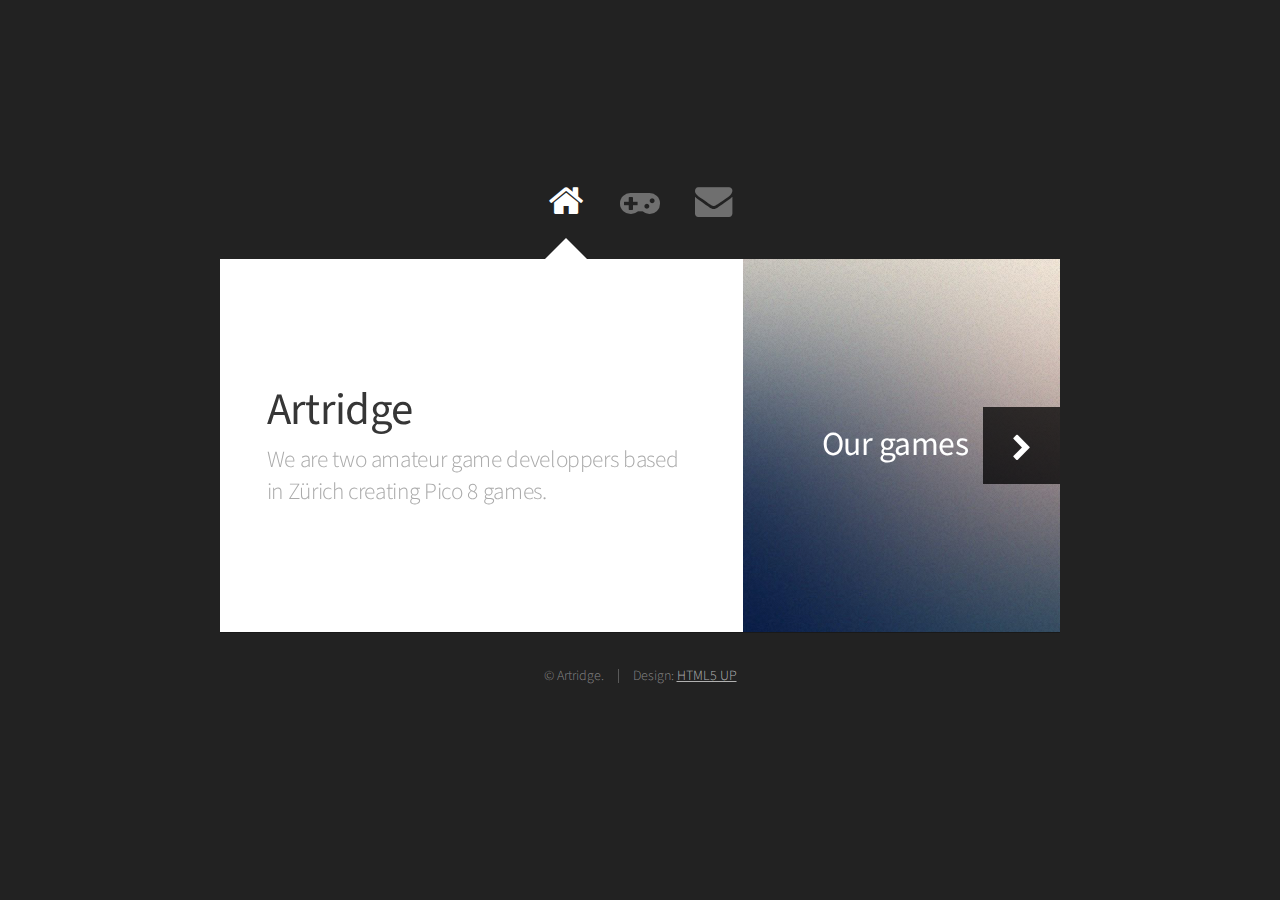
==== index.html @ 4c855bd1 "Update index.html" ====
<!DOCTYPE HTML>
<html>
	<head>
		<title>Artridge</title>
		<meta charset="utf-8" />
		<meta name="viewport" content="width=device-width, initial-scale=1, user-scalable=no" />
		<link rel="stylesheet" href="assets/css/main.css" />
		<noscript><link rel="stylesheet" href="assets/css/noscript.css" /></noscript>
	</head>
	<body class="is-preload">
	<style>
		.our-games {
			text-decoration: none;
			z-index: 10000;
			color: #fff;
			position: relative;
			top: 50%;
			left: 50%;
			transform: translate(-20%, -50%);
		}
		@media only screen and (orientation: landscape) {
			.our-games {
				position: relative;
				top: 50%;
				left: 50%;
				transform: translate(-25%, -50%);
			}
		}
	</style>
		<!-- Wrapper-->
			<div id="wrapper">

				<!-- Nav -->
					<nav id="nav">
						<a href="#" class="icon fa-home"><span>Home</span></a>
						<a href="#games" class="icon fa-gamepad"><span>Games</span></a>
						<a href="#contact" class="icon fa-envelope"><span>Contact</span></a>
						<!--<a href="https://twitter.com/" class="icon fa-twitter"><span>Twitter</span></a>-->
					</nav>

				<!-- Main -->
					<div id="main">

						<!-- Me -->
							<article id="home" class="panel intro">
								<header>
									<h1>Artridge</h1>
									<p>We are two amateur game developpers based in Zürich creating Pico 8 games.</p>
								</header>
								<a href="#games" class="jumplink pic">
									<h2 class="our-games">Our games</h2>
									<span class="arrow icon fa-chevron-right"><span></span></span>
									<img src="images/me.jpg" alt="" />
								</a>
							</article>

						<!-- Work -->
							<article id="games" class="panel">
								<header>
									<h2>Games</h2>
								</header>
								<p>
									All of our Pico 8 games are available for online play here.
								</p>
								<section>
									<div class="row">
										<div class="col-4 col-6-medium col-12-small">
											<a href="/games/blockrush" class="image fit"><img src="images/blockrush.jpeg" alt=""></a><p>Blockrush</p></img>
										</div>
										<div class="col-4 col-6-medium col-12-small">
											<a href="/games/dodge" class="image fit"><img src="images/dodge.jpeg" alt=""></a><p>Dodge</p></img>
										</div>
										<!--<div class="col-4 col-6-medium col-12-small">
											<a href="#" class="image fit"><img src="images/pic03.jpg" alt=""></a>
										</div>
										<div class="col-4 col-6-medium col-12-small">
											<a href="#" class="image fit"><img src="images/pic04.jpg" alt=""></a>
										</div>
										<div class="col-4 col-6-medium col-12-small">
											<a href="#" class="image fit"><img src="images/pic05.jpg" alt=""></a>
										</div>
										<div class="col-4 col-6-medium col-12-small">
											<a href="#" class="image fit"><img src="images/pic06.jpg" alt=""></a>
										</div>
										<div class="col-4 col-6-medium col-12-small">
											<a href="#" class="image fit"><img src="images/pic07.jpg" alt=""></a>
										</div>
										<div class="col-4 col-6-medium col-12-small">
											<a href="#" class="image fit"><img src="images/pic08.jpg" alt=""></a>
										</div>
										<div class="col-4 col-6-medium col-12-small">
											<a href="#" class="image fit"><img src="images/pic09.jpg" alt=""></a>
										</div>
										<div class="col-4 col-6-medium col-12-small">
											<a href="#" class="image fit"><img src="images/pic10.jpg" alt=""></a>
										</div>
										<div class="col-4 col-6-medium col-12-small">
											<a href="#" class="image fit"><img src="images/pic11.jpg" alt=""></a>
										</div>
										<div class="col-4 col-6-medium col-12-small">
											<a href="#" class="image fit"><img src="images/pic12.jpg" alt=""></a>
										</div>-->
									</div>
								</section>
							</article>

						<!-- Contact -->
							<article id="contact" class="panel">
								<header>
									<h2>Contact Us</h2>
								</header>
								<form action="https://formspree.io/artridgegames@gmail.com" method="POST">
									<div>
										<div class="row">
											<div class="col-6 col-12-medium">
												<input type="text" name="name" placeholder="Name" />
											</div>
											<div class="col-6 col-12-medium">
												<input type="text" name="email" placeholder="Email" />
											</div>
											<div class="col-12">
												<input type="text" name="subject" placeholder="Subject" />
											</div>
											<div class="col-12">
												<textarea name="message" placeholder="Message" rows="6"></textarea>
											</div>
											<div class="col-12">
												<input type="submit" value="Send Message" />
											</div>
										</div>
									</div>
								</form>
							</article>

					</div>

				<!-- Footer -->
					<div id="footer">
						<ul class="copyright">
							<li>&copy; Artridge.</li><li>Design: <a href="http://html5up.net">HTML5 UP</a></li>
						</ul>
					</div>

			</div>

		<!-- Scripts -->
			<script src="assets/js/jquery.min.js"></script>
			<script src="assets/js/browser.min.js"></script>
			<script src="assets/js/breakpoints.min.js"></script>
			<script src="assets/js/util.js"></script>
			<script src="assets/js/main.js"></script>

	</body>
</html>
---- assets/css/main.css ----
@import url("https://fonts.googleapis.com/css?family=Source+Sans+Pro:300,400,300italic,400italic");
@import url("font-awesome.min.css");

/*
	Astral by HTML5 UP
	html5up.net | @ajlkn
	Free for personal and commercial use under the CCA 3.0 license (html5up.net/license)
*/

html, body, div, span, applet, object,
iframe, h1, h2, h3, h4, h5, h6, p, blockquote,
pre, a, abbr, acronym, address, big, cite,
code, del, dfn, em, img, ins, kbd, q, s, samp,
small, strike, strong, sub, sup, tt, var, b,
u, i, center, dl, dt, dd, ol, ul, li, fieldset,
form, label, legend, table, caption, tbody,
tfoot, thead, tr, th, td, article, aside,
canvas, details, embed, figure, figcaption,
footer, header, hgroup, menu, nav, output, ruby,
section, summary, time, mark, audio, video {
	margin: 0;
	padding: 0;
	border: 0;
	font-size: 100%;
	font: inherit;
	vertical-align: baseline;}

article, aside, details, figcaption, figure,
footer, header, hgroup, menu, nav, section {
	display: block;}

body {
	line-height: 1;
}

ol, ul {
	list-style: none;
}

blockquote, q {
	quotes: none;
}

	blockquote:before, blockquote:after, q:before, q:after {
		content: '';
		content: none;
	}

table {
	border-collapse: collapse;
	border-spacing: 0;
}

body {
	-webkit-text-size-adjust: none;
}

mark {
	background-color: transparent;
	color: inherit;
}

input::-moz-focus-inner {
	border: 0;
	padding: 0;
}

input, select, textarea {
	-moz-appearance: none;
	-webkit-appearance: none;
	-ms-appearance: none;
	appearance: none;
}

/* Row */

	.row {
		display: flex;
		flex-wrap: wrap;
		box-sizing: border-box;
		align-items: stretch;
	}

		.row > * {
			box-sizing: border-box;
		}

		.row.gtr-uniform > * > :last-child {
			margin-bottom: 0;
		}

		.row.aln-left {
			justify-content: flex-start;
		}

		.row.aln-center {
			justify-content: center;
		}

		.row.aln-right {
			justify-content: flex-end;
		}

		.row.aln-top {
			align-items: flex-start;
		}

		.row.aln-middle {
			align-items: center;
		}

		.row.aln-bottom {
			align-items: flex-end;
		}

		.row > .imp {
			order: -1;
		}

		.row > .col-1 {
			width: 8.3333333333%;
		}

		.row > .off-1 {
			margin-left: 8.3333333333%;
		}

		.row > .col-2 {
			width: 16.6666666667%;
		}

		.row > .off-2 {
			margin-left: 16.6666666667%;
		}

		.row > .col-3 {
			width: 25%;
		}

		.row > .off-3 {
			margin-left: 25%;
		}

		.row > .col-4 {
			width: 33.3333333333%;
		}

		.row > .off-4 {
			margin-left: 33.3333333333%;
		}

		.row > .col-5 {
			width: 41.6666666667%;
		}

		.row > .off-5 {
			margin-left: 41.6666666667%;
		}

		.row > .col-6 {
			width: 50%;
		}

		.row > .off-6 {
			margin-left: 50%;
		}

		.row > .col-7 {
			width: 58.3333333333%;
		}

		.row > .off-7 {
			margin-left: 58.3333333333%;
		}

		.row > .col-8 {
			width: 66.6666666667%;
		}

		.row > .off-8 {
			margin-left: 66.6666666667%;
		}

		.row > .col-9 {
			width: 75%;
		}

		.row > .off-9 {
			margin-left: 75%;
		}

		.row > .col-10 {
			width: 83.3333333333%;
		}

		.row > .off-10 {
			margin-left: 83.3333333333%;
		}

		.row > .col-11 {
			width: 91.6666666667%;
		}

		.row > .off-11 {
			margin-left: 91.6666666667%;
		}

		.row > .col-12 {
			width: 100%;
		}

		.row > .off-12 {
			margin-left: 100%;
		}

		.row.gtr-0 {
			margin-top: 0em;
			margin-left: 0em;
		}

			.row.gtr-0 > * {
				padding: 0em 0 0 0em;
			}

			.row.gtr-0.gtr-uniform {
				margin-top: 0em;
			}

				.row.gtr-0.gtr-uniform > * {
					padding-top: 0em;
				}

		.row.gtr-25 {
			margin-top: -0.3125em;
			margin-left: -0.3125em;
		}

			.row.gtr-25 > * {
				padding: 0.3125em 0 0 0.3125em;
			}

			.row.gtr-25.gtr-uniform {
				margin-top: -0.3125em;
			}

				.row.gtr-25.gtr-uniform > * {
					padding-top: 0.3125em;
				}

		.row.gtr-50 {
			margin-top: -0.625em;
			margin-left: -0.625em;
		}

			.row.gtr-50 > * {
				padding: 0.625em 0 0 0.625em;
			}

			.row.gtr-50.gtr-uniform {
				margin-top: -0.625em;
			}

				.row.gtr-50.gtr-uniform > * {
					padding-top: 0.625em;
				}

		.row {
			margin-top: -1.25em;
			margin-left: -1.25em;
		}

			.row > * {
				padding: 1.25em 0 0 1.25em;
			}

			.row.gtr-uniform {
				margin-top: -1.25em;
			}

				.row.gtr-uniform > * {
					padding-top: 1.25em;
				}

		.row.gtr-150 {
			margin-top: -1.875em;
			margin-left: -1.875em;
		}

			.row.gtr-150 > * {
				padding: 1.875em 0 0 1.875em;
			}

			.row.gtr-150.gtr-uniform {
				margin-top: -1.875em;
			}

				.row.gtr-150.gtr-uniform > * {
					padding-top: 1.875em;
				}

		.row.gtr-200 {
			margin-top: -2.5em;
			margin-left: -2.5em;
		}

			.row.gtr-200 > * {
				padding: 2.5em 0 0 2.5em;
			}

			.row.gtr-200.gtr-uniform {
				margin-top: -2.5em;
			}

				.row.gtr-200.gtr-uniform > * {
					padding-top: 2.5em;
				}

		@media screen and (max-width: 1680px) {

			.row {
				display: flex;
				flex-wrap: wrap;
				box-sizing: border-box;
				align-items: stretch;
			}

				.row > * {
					box-sizing: border-box;
				}

				.row.gtr-uniform > * > :last-child {
					margin-bottom: 0;
				}

				.row.aln-left {
					justify-content: flex-start;
				}

				.row.aln-center {
					justify-content: center;
				}

				.row.aln-right {
					justify-content: flex-end;
				}

				.row.aln-top {
					align-items: flex-start;
				}

				.row.aln-middle {
					align-items: center;
				}

				.row.aln-bottom {
					align-items: flex-end;
				}

				.row > .imp-xlarge {
					order: -1;
				}

				.row > .col-1-xlarge {
					width: 8.3333333333%;
				}

				.row > .off-1-xlarge {
					margin-left: 8.3333333333%;
				}

				.row > .col-2-xlarge {
					width: 16.6666666667%;
				}

				.row > .off-2-xlarge {
					margin-left: 16.6666666667%;
				}

				.row > .col-3-xlarge {
					width: 25%;
				}

				.row > .off-3-xlarge {
					margin-left: 25%;
				}

				.row > .col-4-xlarge {
					width: 33.3333333333%;
				}

				.row > .off-4-xlarge {
					margin-left: 33.3333333333%;
				}

				.row > .col-5-xlarge {
					width: 41.6666666667%;
				}

				.row > .off-5-xlarge {
					margin-left: 41.6666666667%;
				}

				.row > .col-6-xlarge {
					width: 50%;
				}

				.row > .off-6-xlarge {
					margin-left: 50%;
				}

				.row > .col-7-xlarge {
					width: 58.3333333333%;
				}

				.row > .off-7-xlarge {
					margin-left: 58.3333333333%;
				}

				.row > .col-8-xlarge {
					width: 66.6666666667%;
				}

				.row > .off-8-xlarge {
					margin-left: 66.6666666667%;
				}

				.row > .col-9-xlarge {
					width: 75%;
				}

				.row > .off-9-xlarge {
					margin-left: 75%;
				}

				.row > .col-10-xlarge {
					width: 83.3333333333%;
				}

				.row > .off-10-xlarge {
					margin-left: 83.3333333333%;
				}

				.row > .col-11-xlarge {
					width: 91.6666666667%;
				}

				.row > .off-11-xlarge {
					margin-left: 91.6666666667%;
				}

				.row > .col-12-xlarge {
					width: 100%;
				}

				.row > .off-12-xlarge {
					margin-left: 100%;
				}

				.row.gtr-0 {
					margin-top: 0em;
					margin-left: 0em;
				}

					.row.gtr-0 > * {
						padding: 0em 0 0 0em;
					}

					.row.gtr-0.gtr-uniform {
						margin-top: 0em;
					}

						.row.gtr-0.gtr-uniform > * {
							padding-top: 0em;
						}

				.row.gtr-25 {
					margin-top: -0.3125em;
					margin-left: -0.3125em;
				}

					.row.gtr-25 > * {
						padding: 0.3125em 0 0 0.3125em;
					}

					.row.gtr-25.gtr-uniform {
						margin-top: -0.3125em;
					}

						.row.gtr-25.gtr-uniform > * {
							padding-top: 0.3125em;
						}

				.row.gtr-50 {
					margin-top: -0.625em;
					margin-left: -0.625em;
				}

					.row.gtr-50 > * {
						padding: 0.625em 0 0 0.625em;
					}

					.row.gtr-50.gtr-uniform {
						margin-top: -0.625em;
					}

						.row.gtr-50.gtr-uniform > * {
							padding-top: 0.625em;
						}

				.row {
					margin-top: -1.25em;
					margin-left: -1.25em;
				}

					.row > * {
						padding: 1.25em 0 0 1.25em;
					}

					.row.gtr-uniform {
						margin-top: -1.25em;
					}

						.row.gtr-uniform > * {
							padding-top: 1.25em;
						}

				.row.gtr-150 {
					margin-top: -1.875em;
					margin-left: -1.875em;
				}

					.row.gtr-150 > * {
						padding: 1.875em 0 0 1.875em;
					}

					.row.gtr-150.gtr-uniform {
						margin-top: -1.875em;
					}

						.row.gtr-150.gtr-uniform > * {
							padding-top: 1.875em;
						}

				.row.gtr-200 {
					margin-top: -2.5em;
					margin-left: -2.5em;
				}

					.row.gtr-200 > * {
						padding: 2.5em 0 0 2.5em;
					}

					.row.gtr-200.gtr-uniform {
						margin-top: -2.5em;
					}

						.row.gtr-200.gtr-uniform > * {
							padding-top: 2.5em;
						}

		}

		@media screen and (max-width: 1280px) {

			.row {
				display: flex;
				flex-wrap: wrap;
				box-sizing: border-box;
				align-items: stretch;
			}

				.row > * {
					box-sizing: border-box;
				}

				.row.gtr-uniform > * > :last-child {
					margin-bottom: 0;
				}

				.row.aln-left {
					justify-content: flex-start;
				}

				.row.aln-center {
					justify-content: center;
				}

				.row.aln-right {
					justify-content: flex-end;
				}

				.row.aln-top {
					align-items: flex-start;
				}

				.row.aln-middle {
					align-items: center;
				}

				.row.aln-bottom {
					align-items: flex-end;
				}

				.row > .imp-large {
					order: -1;
				}

				.row > .col-1-large {
					width: 8.3333333333%;
				}

				.row > .off-1-large {
					margin-left: 8.3333333333%;
				}

				.row > .col-2-large {
					width: 16.6666666667%;
				}

				.row > .off-2-large {
					margin-left: 16.6666666667%;
				}

				.row > .col-3-large {
					width: 25%;
				}

				.row > .off-3-large {
					margin-left: 25%;
				}

				.row > .col-4-large {
					width: 33.3333333333%;
				}

				.row > .off-4-large {
					margin-left: 33.3333333333%;
				}

				.row > .col-5-large {
					width: 41.6666666667%;
				}

				.row > .off-5-large {
					margin-left: 41.6666666667%;
				}

				.row > .col-6-large {
					width: 50%;
				}

				.row > .off-6-large {
					margin-left: 50%;
				}

				.row > .col-7-large {
					width: 58.3333333333%;
				}

				.row > .off-7-large {
					margin-left: 58.3333333333%;
				}

				.row > .col-8-large {
					width: 66.6666666667%;
				}

				.row > .off-8-large {
					margin-left: 66.6666666667%;
				}

				.row > .col-9-large {
					width: 75%;
				}

				.row > .off-9-large {
					margin-left: 75%;
				}

				.row > .col-10-large {
					width: 83.3333333333%;
				}

				.row > .off-10-large {
					margin-left: 83.3333333333%;
				}

				.row > .col-11-large {
					width: 91.6666666667%;
				}

				.row > .off-11-large {
					margin-left: 91.6666666667%;
				}

				.row > .col-12-large {
					width: 100%;
				}

				.row > .off-12-large {
					margin-left: 100%;
				}

				.row.gtr-0 {
					margin-top: 0em;
					margin-left: 0em;
				}

					.row.gtr-0 > * {
						padding: 0em 0 0 0em;
					}

					.row.gtr-0.gtr-uniform {
						margin-top: 0em;
					}

						.row.gtr-0.gtr-uniform > * {
							padding-top: 0em;
						}

				.row.gtr-25 {
					margin-top: -0.3125em;
					margin-left: -0.3125em;
				}

					.row.gtr-25 > * {
						padding: 0.3125em 0 0 0.3125em;
					}

					.row.gtr-25.gtr-uniform {
						margin-top: -0.3125em;
					}

						.row.gtr-25.gtr-uniform > * {
							padding-top: 0.3125em;
						}

				.row.gtr-50 {
					margin-top: -0.625em;
					margin-left: -0.625em;
				}

					.row.gtr-50 > * {
						padding: 0.625em 0 0 0.625em;
					}

					.row.gtr-50.gtr-uniform {
						margin-top: -0.625em;
					}

						.row.gtr-50.gtr-uniform > * {
							padding-top: 0.625em;
						}

				.row {
					margin-top: -1.25em;
					margin-left: -1.25em;
				}

					.row > * {
						padding: 1.25em 0 0 1.25em;
					}

					.row.gtr-uniform {
						margin-top: -1.25em;
					}

						.row.gtr-uniform > * {
							padding-top: 1.25em;
						}

				.row.gtr-150 {
					margin-top: -1.875em;
					margin-left: -1.875em;
				}

					.row.gtr-150 > * {
						padding: 1.875em 0 0 1.875em;
					}

					.row.gtr-150.gtr-uniform {
						margin-top: -1.875em;
					}

						.row.gtr-150.gtr-uniform > * {
							padding-top: 1.875em;
						}

				.row.gtr-200 {
					margin-top: -2.5em;
					margin-left: -2.5em;
				}

					.row.gtr-200 > * {
						padding: 2.5em 0 0 2.5em;
					}

					.row.gtr-200.gtr-uniform {
						margin-top: -2.5em;
					}

						.row.gtr-200.gtr-uniform > * {
							padding-top: 2.5em;
						}

		}

		@media screen and (max-width: 980px) {

			.row {
				display: flex;
				flex-wrap: wrap;
				box-sizing: border-box;
				align-items: stretch;
			}

				.row > * {
					box-sizing: border-box;
				}

				.row.gtr-uniform > * > :last-child {
					margin-bottom: 0;
				}

				.row.aln-left {
					justify-content: flex-start;
				}

				.row.aln-center {
					justify-content: center;
				}

				.row.aln-right {
					justify-content: flex-end;
				}

				.row.aln-top {
					align-items: flex-start;
				}

				.row.aln-middle {
					align-items: center;
				}

				.row.aln-bottom {
					align-items: flex-end;
				}

				.row > .imp-medium {
					order: -1;
				}

				.row > .col-1-medium {
					width: 8.3333333333%;
				}

				.row > .off-1-medium {
					margin-left: 8.3333333333%;
				}

				.row > .col-2-medium {
					width: 16.6666666667%;
				}

				.row > .off-2-medium {
					margin-left: 16.6666666667%;
				}

				.row > .col-3-medium {
					width: 25%;
				}

				.row > .off-3-medium {
					margin-left: 25%;
				}

				.row > .col-4-medium {
					width: 33.3333333333%;
				}

				.row > .off-4-medium {
					margin-left: 33.3333333333%;
				}

				.row > .col-5-medium {
					width: 41.6666666667%;
				}

				.row > .off-5-medium {
					margin-left: 41.6666666667%;
				}

				.row > .col-6-medium {
					width: 50%;
				}

				.row > .off-6-medium {
					margin-left: 50%;
				}

				.row > .col-7-medium {
					width: 58.3333333333%;
				}

				.row > .off-7-medium {
					margin-left: 58.3333333333%;
				}

				.row > .col-8-medium {
					width: 66.6666666667%;
				}

				.row > .off-8-medium {
					margin-left: 66.6666666667%;
				}

				.row > .col-9-medium {
					width: 75%;
				}

				.row > .off-9-medium {
					margin-left: 75%;
				}

				.row > .col-10-medium {
					width: 83.3333333333%;
				}

				.row > .off-10-medium {
					margin-left: 83.3333333333%;
				}

				.row > .col-11-medium {
					width: 91.6666666667%;
				}

				.row > .off-11-medium {
					margin-left: 91.6666666667%;
				}

				.row > .col-12-medium {
					width: 100%;
				}

				.row > .off-12-medium {
					margin-left: 100%;
				}

				.row.gtr-0 {
					margin-top: 0em;
					margin-left: 0em;
				}

					.row.gtr-0 > * {
						padding: 0em 0 0 0em;
					}

					.row.gtr-0.gtr-uniform {
						margin-top: 0em;
					}

						.row.gtr-0.gtr-uniform > * {
							padding-top: 0em;
						}

				.row.gtr-25 {
					margin-top: -0.3125em;
					margin-left: -0.3125em;
				}

					.row.gtr-25 > * {
						padding: 0.3125em 0 0 0.3125em;
					}

					.row.gtr-25.gtr-uniform {
						margin-top: -0.3125em;
					}

						.row.gtr-25.gtr-uniform > * {
							padding-top: 0.3125em;
						}

				.row.gtr-50 {
					margin-top: -0.625em;
					margin-left: -0.625em;
				}

					.row.gtr-50 > * {
						padding: 0.625em 0 0 0.625em;
					}

					.row.gtr-50.gtr-uniform {
						margin-top: -0.625em;
					}

						.row.gtr-50.gtr-uniform > * {
							padding-top: 0.625em;
						}

				.row {
					margin-top: -1.25em;
					margin-left: -1.25em;
				}

					.row > * {
						padding: 1.25em 0 0 1.25em;
					}

					.row.gtr-uniform {
						margin-top: -1.25em;
					}

						.row.gtr-uniform > * {
							padding-top: 1.25em;
						}

				.row.gtr-150 {
					margin-top: -1.875em;
					margin-left: -1.875em;
				}

					.row.gtr-150 > * {
						padding: 1.875em 0 0 1.875em;
					}

					.row.gtr-150.gtr-uniform {
						margin-top: -1.875em;
					}

						.row.gtr-150.gtr-uniform > * {
							padding-top: 1.875em;
						}

				.row.gtr-200 {
					margin-top: -2.5em;
					margin-left: -2.5em;
				}

					.row.gtr-200 > * {
						padding: 2.5em 0 0 2.5em;
					}

					.row.gtr-200.gtr-uniform {
						margin-top: -2.5em;
					}

						.row.gtr-200.gtr-uniform > * {
							padding-top: 2.5em;
						}

		}

		@media screen and (max-width: 736px) {

			.row {
				display: flex;
				flex-wrap: wrap;
				box-sizing: border-box;
				align-items: stretch;
			}

				.row > * {
					box-sizing: border-box;
				}

				.row.gtr-uniform > * > :last-child {
					margin-bottom: 0;
				}

				.row.aln-left {
					justify-content: flex-start;
				}

				.row.aln-center {
					justify-content: center;
				}

				.row.aln-right {
					justify-content: flex-end;
				}

				.row.aln-top {
					align-items: flex-start;
				}

				.row.aln-middle {
					align-items: center;
				}

				.row.aln-bottom {
					align-items: flex-end;
				}

				.row > .imp-small {
					order: -1;
				}

				.row > .col-1-small {
					width: 8.3333333333%;
				}

				.row > .off-1-small {
					margin-left: 8.3333333333%;
				}

				.row > .col-2-small {
					width: 16.6666666667%;
				}

				.row > .off-2-small {
					margin-left: 16.6666666667%;
				}

				.row > .col-3-small {
					width: 25%;
				}

				.row > .off-3-small {
					margin-left: 25%;
				}

				.row > .col-4-small {
					width: 33.3333333333%;
				}

				.row > .off-4-small {
					margin-left: 33.3333333333%;
				}

				.row > .col-5-small {
					width: 41.6666666667%;
				}

				.row > .off-5-small {
					margin-left: 41.6666666667%;
				}

				.row > .col-6-small {
					width: 50%;
				}

				.row > .off-6-small {
					margin-left: 50%;
				}

				.row > .col-7-small {
					width: 58.3333333333%;
				}

				.row > .off-7-small {
					margin-left: 58.3333333333%;
				}

				.row > .col-8-small {
					width: 66.6666666667%;
				}

				.row > .off-8-small {
					margin-left: 66.6666666667%;
				}

				.row > .col-9-small {
					width: 75%;
				}

				.row > .off-9-small {
					margin-left: 75%;
				}

				.row > .col-10-small {
					width: 83.3333333333%;
				}

				.row > .off-10-small {
					margin-left: 83.3333333333%;
				}

				.row > .col-11-small {
					width: 91.6666666667%;
				}

				.row > .off-11-small {
					margin-left: 91.6666666667%;
				}

				.row > .col-12-small {
					width: 100%;
				}

				.row > .off-12-small {
					margin-left: 100%;
				}

				.row.gtr-0 {
					margin-top: 0em;
					margin-left: 0em;
				}

					.row.gtr-0 > * {
						padding: 0em 0 0 0em;
					}

					.row.gtr-0.gtr-uniform {
						margin-top: 0em;
					}

						.row.gtr-0.gtr-uniform > * {
							padding-top: 0em;
						}

				.row.gtr-25 {
					margin-top: -0.3125em;
					margin-left: -0.3125em;
				}

					.row.gtr-25 > * {
						padding: 0.3125em 0 0 0.3125em;
					}

					.row.gtr-25.gtr-uniform {
						margin-top: -0.3125em;
					}

						.row.gtr-25.gtr-uniform > * {
							padding-top: 0.3125em;
						}

				.row.gtr-50 {
					margin-top: -0.625em;
					margin-left: -0.625em;
				}

					.row.gtr-50 > * {
						padding: 0.625em 0 0 0.625em;
					}

					.row.gtr-50.gtr-uniform {
						margin-top: -0.625em;
					}

						.row.gtr-50.gtr-uniform > * {
							padding-top: 0.625em;
						}

				.row {
					margin-top: -1.25em;
					margin-left: -1.25em;
				}

					.row > * {
						padding: 1.25em 0 0 1.25em;
					}

					.row.gtr-uniform {
						margin-top: -1.25em;
					}

						.row.gtr-uniform > * {
							padding-top: 1.25em;
						}

				.row.gtr-150 {
					margin-top: -1.875em;
					margin-left: -1.875em;
				}

					.row.gtr-150 > * {
						padding: 1.875em 0 0 1.875em;
					}

					.row.gtr-150.gtr-uniform {
						margin-top: -1.875em;
					}

						.row.gtr-150.gtr-uniform > * {
							padding-top: 1.875em;
						}

				.row.gtr-200 {
					margin-top: -2.5em;
					margin-left: -2.5em;
				}

					.row.gtr-200 > * {
						padding: 2.5em 0 0 2.5em;
					}

					.row.gtr-200.gtr-uniform {
						margin-top: -2.5em;
					}

						.row.gtr-200.gtr-uniform > * {
							padding-top: 2.5em;
						}

		}

/* Basic */

	html {
		box-sizing: border-box;
	}

	*, *:before, *:after {
		box-sizing: inherit;
	}

	body {
		/*background-image: url("images/overlay.png"), url("images/bg.jpg");*/
		background-color: #222;
		background-repeat: repeat, no-repeat;
		background-size: auto, 100% 100%;
		background-attachment: fixed;
		overflow-y: scroll;
	}

		body.is-preload *, body.is-preload *:before, body.is-preload *:after {
			-moz-animation: none !important;
			-webkit-animation: none !important;
			-ms-animation: none !important;
			animation: none !important;
			-moz-transition: none !important;
			-webkit-transition: none !important;
			-ms-transition: none !important;
			transition: none !important;
		}

	body, input, textarea, select {
		font-family: 'Source Sans Pro', sans-serif;
		font-weight: 300;
		color: #777777;
		font-size: 20pt;
		line-height: 1.75em;
	}

		@media screen and (max-width: 1680px) {

			body, input, textarea, select {
				font-size: 15pt;
			}

		}

		@media screen and (max-width: 1280px) {

			body, input, textarea, select {
				font-size: 14pt;
			}

		}

		@media screen and (max-width: 736px) {

			body, input, textarea, select {
				font-size: 12pt;
			}

		}

		@media screen and (max-width: 360px) {

			body, input, textarea, select {
				font-size: 11pt;
			}

		}

	strong, b, h1, h2, h3, h4, h5, h6 {
		font-weight: 400;
		color: #363636;
	}

	h1 {
		font-size: 2.4em;
		letter-spacing: -0.015em;
	}

	h2 {
		font-size: 1.8em;
		letter-spacing: -0.015em;
	}

	h3, h4, h5, h6 {
		font-size: 1.25em;
		letter-spacing: -0.015em;
	}

	@media screen and (max-width: 736px) {

		h1 {
			font-size: 1.75em;
		}

		h2 {
			font-size: 1.375em;
		}

		h3, h4, h5, h6 {
			font-size: 1em;
		}

	}

	blockquote {
		border-left: solid 0.5em #ddd;
		padding: 1em 0 1em 2em;
		font-style: italic;
	}

	em, i {
		font-style: italic;
	}

	hr {
		border: 0;
		border-top: solid 1px #ddd;
		padding: 1.5em 0 0 0;
		margin: 1.75em 0 0 0;
	}

	sub {
		position: relative;
		top: 0.5em;
		font-size: 0.8em;
	}

	sup {
		position: relative;
		top: -0.5em;
		font-size: 0.8em;
	}

	br.clear {
		clear: both;
	}

	p, ul, ol, dl, table, blockquote, form {
		margin-bottom: 2em;
	}

/* Table */

	table {
		width: 100%;
	}

		table.default tbody tr {
			border-bottom: solid 1px #f4f4f4;
		}

		table.default td {
			padding: 0.5em 1em 0.5em 1em;
		}

		table.default th {
			text-align: left;
			font-weight: 400;
			padding: 0.5em 1em 0.5em 1em;
		}

		table.default thead {
			border-bottom: solid 2px #f4f4f4;
		}

/* Form */

	form label {
		display: block;
		font-weight: 400;
		color: #363636;
		margin: 0 0 1em 0;
	}

	form input[type="text"],
	form input[type="email"],
	form input[type="password"],
	form select,
	form textarea {
		-webkit-appearance: none;
		border: 0;
		background: #f4f4f4;
		padding: 0.75em;
		width: 100%;
		-moz-transition: background-color .25s ease-in-out;
		-webkit-transition: background-color .25s ease-in-out;
		-ms-transition: background-color .25s ease-in-out;
		transition: background-color .25s ease-in-out;
	}

		form input[type="text"]:focus,
		form input[type="email"]:focus,
		form input[type="password"]:focus,
		form select:focus,
		form textarea:focus {
			background: #f8f8f8;
		}

	form input[type="text"],
	form input[type="email"],
	form input[type="password"],
	form select {
		line-height: 1.35em;
	}

	form ::-webkit-input-placeholder {
		color: #999;
	}

	form :-moz-placeholder {
		color: #999;
	}

	form ::-moz-placeholder {
		color: #999;
	}

	form :-ms-input-placeholder {
		color: #999;
	}

/* Section/Article */

	section, article {
		margin-bottom: 3em;
	}

		section > :last-child, section:last-child, article > :last-child, article:last-child {
			margin-bottom: 0;
		}

	header {
		margin: 0 0 1.5em 0;
	}

		header > p {
			margin: 0.5em 0 0 0;
			color: #aaa;
		}

		@media screen and (max-width: 736px) {

			header {
				margin: 0 0 1em 0;
			}

		}

/* Image */

	.image {
		display: inline-block;
	}

		.image img {
			display: block;
			width: 100%;
		}

		.image.fit {
			display: block;
			width: 100%;
		}

		.image.featured {
			display: block;
			width: 100%;
			margin: 0 0 2em 0;
		}

		.image.left {
			float: left;
			margin: 0 2em 2em 0;
		}

		.image.centered {
			display: block;
			margin: 0 0 2em 0;
		}

			.image.centered img {
				margin: 0 auto;
				width: auto;
			}

/* Button */

	input[type="button"],
	input[type="submit"],
	input[type="reset"],
	button,
	.button {
		-moz-transition: background-color .25s ease-in-out;
		-webkit-transition: background-color .25s ease-in-out;
		-ms-transition: background-color .25s ease-in-out;
		transition: background-color .25s ease-in-out;
		-webkit-appearance: none;
		display: inline-block;
		background-color: #222222;
		color: #ffffff;
		border: 0;
		cursor: pointer;
		outline: 0;
		padding: 0.7em 1.5em 0.7em 1.5em;
	}

		input[type="button"]:hover,
		input[type="submit"]:hover,
		input[type="reset"]:hover,
		button:hover,
		.button:hover {
			background-color: #333333;
		}

		input[type="button"]:active,
		input[type="submit"]:active,
		input[type="reset"]:active,
		button:active,
		.button:active {
			background-color: #444444;
		}

		input[type="button"].alt,
		input[type="submit"].alt,
		input[type="reset"].alt,
		button.alt,
		.button.alt {
			background-color: #777777;
		}

			input[type="button"].alt:hover,
			input[type="submit"].alt:hover,
			input[type="reset"].alt:hover,
			button.alt:hover,
			.button.alt:hover {
				background-color: #888888;
			}

			input[type="button"].alt:active,
			input[type="submit"].alt:active,
			input[type="reset"].alt:active,
			button.alt:active,
			.button.alt:active {
				background-color: #999999;
			}

		input[type="button"].small,
		input[type="submit"].small,
		input[type="reset"].small,
		button.small,
		.button.small {
			font-size: 0.75em;
		}

		input[type="button"].large,
		input[type="submit"].large,
		input[type="reset"].large,
		button.large,
		.button.large {
			font-size: 1.25em;
			padding: 0.5em 1.25em 0.5em 1.25em;
		}

		input[type="button"].xlarge,
		input[type="submit"].xlarge,
		input[type="reset"].xlarge,
		button.xlarge,
		.button.xlarge {
			font-size: 1.5em;
			padding: 0.5em 1.25em 0.5em 1.25em;
		}

		@media screen and (max-width: 736px) {

			input[type="button"],
			input[type="submit"],
			input[type="reset"],
			button,
			.button {
				width: 100%;
			}

		}

/* List */

	ul {
		list-style: disc;
		padding-left: 1em;
	}

		ul li {
			padding-left: 0.5em;
		}

	ol {
		list-style: decimal;
		padding-left: 1.25em;
	}

		ol li {
			padding-left: 0.25em;
		}

/* Actions */

	ul.actions {
		list-style: none;
		padding-left: 0;
	}

		ul.actions li {
			display: inline-block;
			padding-left: 0;
			margin: 0 0 0 0.5em;
		}

			ul.actions li:first-child {
				margin-left: 0;
			}

		@media screen and (max-width: 736px) {

			ul.actions li {
				display: block;
				margin: 0.75em 0 0 0;
			}

				ul.actions li:first-child {
					margin-top: 0;
				}

		}

/* Icons */

	.icon {
		position: relative;
		text-decoration: none;
	}

		.icon:before {
			-moz-osx-font-smoothing: grayscale;
			-webkit-font-smoothing: antialiased;
			font-family: FontAwesome;
			font-style: normal;
			font-weight: normal;
			text-transform: none !important;
		}

		.icon > .label {
			display: none;
		}

/* Nav */

	#nav {
		text-align: center;
		height: 4.25em;
		cursor: default;
	}

		#nav a {
			position: relative;
			display: inline-block;
			color: #ffffff;
			width: 1em;
			height: 1em;
			line-height: 0.9em;
			font-size: 2.5em;
			margin: 0 0.25em 0 0.25em;
			opacity: 0.35;
			outline: 0;
			-moz-transition: opacity .25s ease-in-out;
			-webkit-transition: opacity .25s ease-in-out;
			-ms-transition: opacity .25s ease-in-out;
			transition: opacity .25s ease-in-out;
		}

			#nav a.icon:before {
				padding-right: 0;
			}

			#nav a:before {
				font-size: 0.8em;
			}

			#nav a:after {
				content: '';
				display: block;
				position: absolute;
				left: 50%;
				bottom: -0.75em;
				margin-left: -0.5em;
				border-bottom: solid 0em #ffffff;
				border-left: solid 0.5em transparent;
				border-right: solid 0.5em transparent;
				-moz-transition: border-bottom-width .25s ease-in-out;
				-webkit-transition: border-bottom-width .25s ease-in-out;
				-ms-transition: border-bottom-width .25s ease-in-out;
				transition: border-bottom-width .25s ease-in-out;
			}

			#nav a span {
				display: block;
				position: absolute;
				background: #222222;
				color: #ffffff;
				top: -2.75em;
				font-size: 0.3em;
				height: 2.25em;
				line-height: 2.25em;
				left: 50%;
				opacity: 0;
				-moz-transition: opacity .25s ease-in-out;
				-webkit-transition: opacity .25s ease-in-out;
				-ms-transition: opacity .25s ease-in-out;
				transition: opacity .25s ease-in-out;
				width: 5.5em;
				margin-left: -2.75em;
			}

				#nav a span:after {
					content: '';
					display: block;
					position: absolute;
					bottom: -0.4em;
					left: 50%;
					margin-left: -0.6em;
					border-top: solid 0.6em #222222;
					border-left: solid 0.6em transparent;
					border-right: solid 0.6em transparent;
				}

			#nav a:hover {
				opacity: 1.0;
			}

				#nav a:hover span {
					opacity: 1.0;
				}

			#nav a.active {
				opacity: 1.0;
			}

				#nav a.active:after {
					border-bottom-width: 0.5em;
				}

		@media screen and (max-width: 980px) {

			#nav a span {
				display: none;
			}

		}

/* Wrapper */

	#wrapper {
		width: 45em;
		margin: 0 auto;
		min-height: 100vh;
		max-width: 100%;
		padding: 4em 0;
		display: -moz-flex;
		display: -webkit-flex;
		display: -ms-flex;
		display: flex;
		-moz-flex-direction: column;
		-webkit-flex-direction: column;
		-ms-flex-direction: column;
		flex-direction: column;
		-moz-align-items: center;
		-webkit-align-items: center;
		-ms-align-items: center;
		align-items: center;
		-moz-justify-content: center;
		-webkit-justify-content: center;
		-ms-justify-content: center;
		justify-content: center;
		-moz-transition: opacity 1s ease-in-out;
		-webkit-transition: opacity 1s ease-in-out;
		-ms-transition: opacity 1s ease-in-out;
		transition: opacity 1s ease-in-out;
	}

		body.is-preload #wrapper {
			opacity: 0;
		}

		@media screen and (max-width: 1280px) {

			#wrapper {
				padding: 3em 0;
				max-width: calc(100% - 6em);
			}

		}

		@media screen and (max-width: 980px) {

			#wrapper {
				padding: 1.5em 0;
				max-width: calc(100% - 8em);
			}

		}

		@media screen and (max-width: 736px) {

			#wrapper {
				padding: 1em 0;
				max-width: calc(100% - 2em);
			}

		}

		@media screen and (max-width: 360px) {

			#wrapper {
				padding: 1em 0;
				max-width: 100%;
			}

		}

/* Main */

	#main {
		position: relative;
		overflow: hidden;
		width: 100%;
		background: #ffffff;
		box-shadow: 0px 1px 0px 0px rgba(0, 0, 0, 0.25);
		-moz-transition: min-height 0.5s ease-in-out, max-height 0.5s ease-in-out;
		-webkit-transition: min-height 0.5s ease-in-out, max-height 0.5s ease-in-out;
		-ms-transition: min-height 0.5s ease-in-out, max-height 0.5s ease-in-out;
		transition: min-height 0.5s ease-in-out, max-height 0.5s ease-in-out;
	}

		#main > .panel {
			-moz-transition: opacity 0.25s ease-in-out;
			-webkit-transition: opacity 0.25s ease-in-out;
			-ms-transition: opacity 0.25s ease-in-out;
			transition: opacity 0.25s ease-in-out;
			margin-bottom: 0;
			position: relative;
			padding: 3.5em 2.5em 2.5em 2.5em;
			width: 100%;
		}

			#main > .panel.inactive {
				opacity: 0;
			}

			@media screen and (max-width: 736px) {

				#main > .panel {
					padding: 2em 1.5em 1.5em 1.5em;
				}

			}

			#main > .panel.intro {
				padding: 0;
				height: 20em;
				display: -moz-flex;
				display: -webkit-flex;
				display: -ms-flex;
				display: flex;
				-moz-flex-direction: row;
				-webkit-flex-direction: row;
				-ms-flex-direction: row;
				flex-direction: row;
				-moz-align-items: center;
				-webkit-align-items: center;
				-ms-align-items: center;
				align-items: center;
			}

				#main > .panel.intro .pic {
					text-decoration: none;
					position: relative;
					-moz-flex-grow: 0;
					-webkit-flex-grow: 0;
					-ms-flex-grow: 0;
					flex-grow: 0;
					-moz-flex-shrink: 0;
					-webkit-flex-shrink: 0;
					-ms-flex-shrink: 0;
					flex-shrink: 0;
					width: 17em;
					height: 100%;
				}

					#main > .panel.intro .pic:before {
						content: '';
						position: absolute;
						top: 0;
						left: 0;
						background: url("images/overlay.png");
						width: 100%;
						height: 100%;
						z-index: 1;
					}

					#main > .panel.intro .pic img {
						position: relative;
						display: block;
						position: absolute;
						top: 0;
						left: 0;
						width: 100%;
						height: 100%;
						-moz-object-fit: cover;
						-webkit-object-fit: cover;
						-ms-object-fit: cover;
						object-fit: cover;
						-moz-object-position: center;
						-webkit-object-position: center;
						-ms-object-position: center;
						object-position: center;
					}

					#main > .panel.intro .pic .arrow {
						display: block;
						position: absolute;
						right: 0;
						top: 50%;
						margin-top: -1.375em;
						width: 2.75em;
						height: 2.75em;
						background: #000;
						background: rgba(0, 0, 0, 0.75);
						color: #ffffff;
						text-align: center;
						line-height: 2.75em;
						font-size: 1.5em;
						z-index: 1;
						-moz-transition: width .15s ease-in-out, padding-right .15s ease-in-out;
						-webkit-transition: width .15s ease-in-out, padding-right .15s ease-in-out;
						-ms-transition: width .15s ease-in-out, padding-right .15s ease-in-out;
						transition: width .15s ease-in-out, padding-right .15s ease-in-out;
					}

						#main > .panel.intro .pic .arrow:before {
							position: relative;
							padding-right: 0;
							top: 0.125em;
						}

						#main > .panel.intro .pic .arrow span {
							display: block;
							text-indent: -9999px;
						}

					#main > .panel.intro .pic:hover .arrow {
						width: 3em;
						padding-right: 0.25em;
					}

				#main > .panel.intro header {
					-moz-flex-grow: 1;
					-webkit-flex-grow: 1;
					-ms-flex-grow: 1;
					flex-grow: 1;
					-moz-flex-shrink: 1;
					-webkit-flex-shrink: 1;
					-ms-flex-shrink: 1;
					flex-shrink: 1;
					padding: 3.5em 2.5em;
					margin-bottom: 0;
					width: 100%;
				}

					#main > .panel.intro header h1 {
						line-height: 1.25em;
						margin-bottom: 0;
					}

					#main > .panel.intro header p {
						letter-spacing: -0.015em;
						font-size: 1.25em;
						margin: 0.25em 0 0 0;
					}

				@media screen and (max-width: 980px) {

					#main > .panel.intro {
						-moz-flex-direction: column;
						-webkit-flex-direction: column;
						-ms-flex-direction: column;
						flex-direction: column;
						height: auto;
					}

						#main > .panel.intro .pic {
							height: 25em;
							width: 100%;
						}

						#main > .panel.intro header {
							padding: 4em;
							text-align: center;
						}

				}

				@media screen and (max-width: 736px) {

					#main > .panel.intro .pic {
						height: 20em;
					}

					#main > .panel.intro header {
						padding: 2.75em 2em 2.5em 2em;
					}

						#main > .panel.intro header p {
							font-size: 1em;
							margin: 0.25em 0 0 0;
						}

				}

/* Footer */

	#footer {
		color: rgba(255, 255, 255, 0.45);
		text-align: center;
		padding: 2em 0 0 0;
		font-size: 0.75em;
	}

		#footer a {
			color: #ddd;
			color: rgba(255, 255, 255, 0.65);
			-moz-transition: color .25s ease-in-out;
			-webkit-transition: color .25s ease-in-out;
			-ms-transition: color .25s ease-in-out;
			transition: color .25s ease-in-out;
		}

			#footer a:hover {
				color: white;
			}

		#footer .copyright {
			list-style: none;
			padding-left: 0;
		}

			#footer .copyright li {
				display: inline-block;
				padding-left: 1em;
				margin-left: 1em;
				border-left: solid 1px rgba(255, 255, 255, 0.25);
				line-height: 1;
			}

				#footer .copyright li:first-child {
					padding-left: 0;
					margin-left: 0;
					border-left: 0;
				}

		@media screen and (max-width: 736px) {

			#footer .copyright li {
				padding-left: 0.5em;
				margin-left: 0.5em;
			}

		}
---- assets/css/noscript.css ----
/*
	Astral by HTML5 UP
	html5up.net | @ajlkn
	Free for personal and commercial use under the CCA 3.0 license (html5up.net/license)
*/

/* Wrapper */

	#wrapper {
		opacity: 1 !important;
	}

/* Nav */

	#nav a {
		opacity: 1.0;
	}

		#nav a:before, #nav a:after {
			display: none;
		}

		#nav a span {
			top: 0;
			opacity: 1.0;
		}

			#nav a span:after {
				display: none;
			}

/* Main */

	#main {
		background: none;
		box-shadow: none;
	}

		#main > .panel {
			background: #ffffff;
			margin-bottom: 2em;
		}

			#main > .panel:last-child {
				margin-bottom: 0;
			}
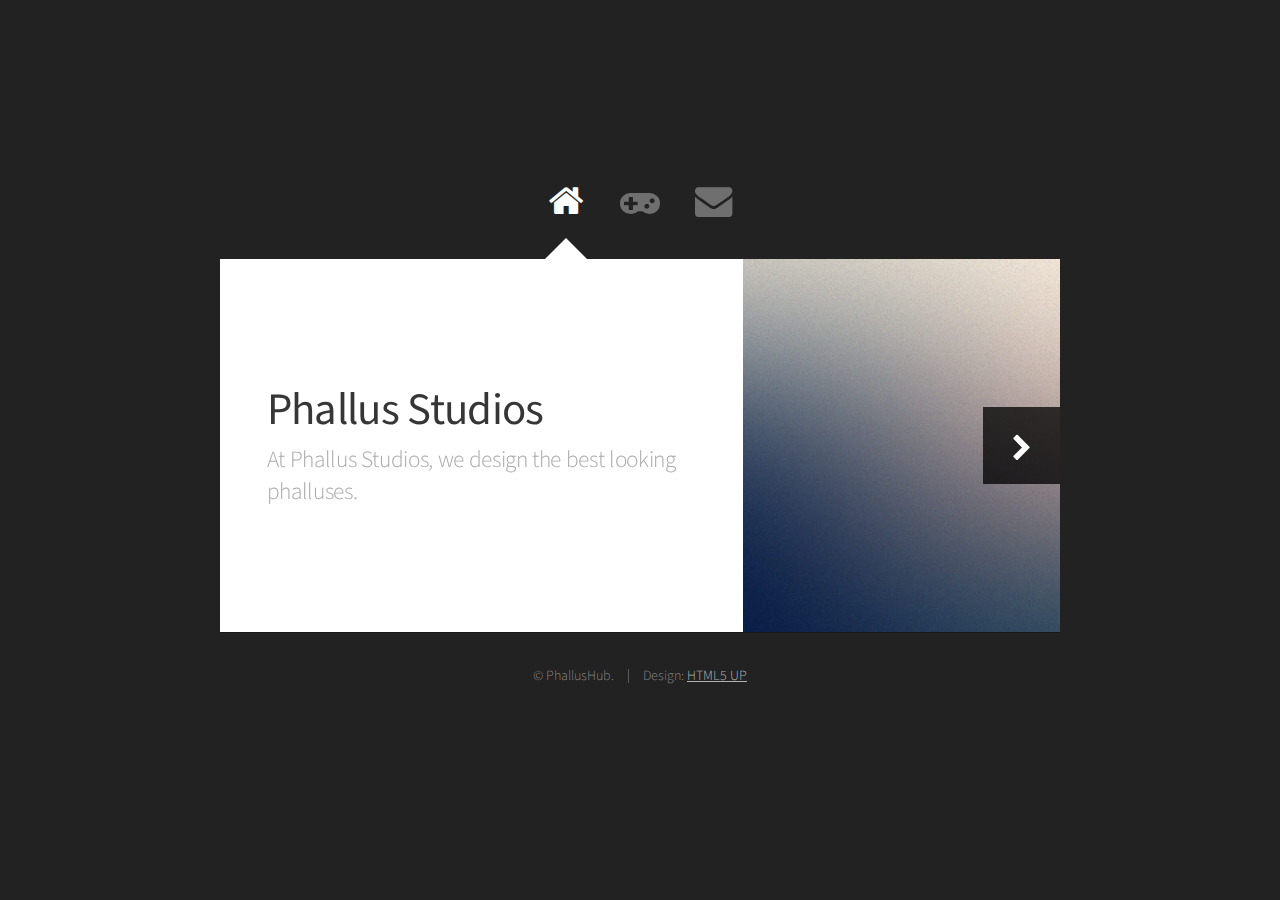
==== commit 236d75a7: "Update index.html" ====
--- a/index.html
+++ b/index.html
@@ -9,7 +9,7 @@
 	</head>
 	<body class="is-preload">
 	<style>
-		.our-games {
+		.our-phalluses {
 			text-decoration: none;
 			z-index: 10000;
 			color: #fff;
@@ -19,7 +19,7 @@
 			transform: translate(-20%, -50%);
 		}
 		@media only screen and (orientation: landscape) {
-			.our-games {
+			.our-phalluses {
 				position: relative;
 				top: 50%;
 				left: 50%;
@@ -33,7 +33,7 @@
 				<!-- Nav -->
 					<nav id="nav">
 						<a href="#" class="icon fa-home"><span>Home</span></a>
-						<a href="#games" class="icon fa-gamepad"><span>Games</span></a>
+						<a href="#phalluses" class="icon fa-gamepad"><span>Phalluses</span></a>
 						<a href="#contact" class="icon fa-envelope"><span>Contact</span></a>
 						<!--<a href="https://twitter.com/" class="icon fa-twitter"><span>Twitter</span></a>-->
 					</nav>
@@ -44,31 +44,31 @@
 						<!-- Me -->
 							<article id="home" class="panel intro">
 								<header>
-									<h1>Artridge</h1>
-									<p>We are two amateur game developpers based in Zürich creating Pico 8 games.</p>
+									<h1>Phallus Studios</h1>
+									<p>At Phallus Studios, we design the best looking phalluses.</p>
 								</header>
-								<a href="#games" class="jumplink pic">
-									<h2 class="our-games">Our games</h2>
+								<a href="#phalluses" class="jumplink pic">
+									<h2 class="our-games">Our Phalluses</h2>
 									<span class="arrow icon fa-chevron-right"><span></span></span>
 									<img src="images/me.jpg" alt="" />
 								</a>
 							</article>
 
 						<!-- Work -->
-							<article id="games" class="panel">
+							<article id="phalluses" class="panel">
 								<header>
 									<h2>Games</h2>
 								</header>
 								<p>
-									All of our Pico 8 games are available for online play here.
+									Our best phallus pictures are available here.
 								</p>
 								<section>
 									<div class="row">
 										<div class="col-4 col-6-medium col-12-small">
-											<a href="/games/blockrush" class="image fit"><img src="images/blockrush.jpeg" alt=""></a><p>Blockrush</p></img>
+											<a href="#" class="image fit"><img src="images/blockrush.jpeg" alt="">
 										</div>
 										<div class="col-4 col-6-medium col-12-small">
-											<a href="/games/dodge" class="image fit"><img src="images/dodge.jpeg" alt=""></a><p>Dodge</p></img>
+											<a href="#" class="image fit"><img src="images/dodge.jpeg" alt=""></a>
 										</div>
 										<!--<div class="col-4 col-6-medium col-12-small">
 											<a href="#" class="image fit"><img src="images/pic03.jpg" alt=""></a>
@@ -108,8 +108,9 @@
 							<article id="contact" class="panel">
 								<header>
 									<h2>Contact Us</h2>
+									<h4>You want a custom phallus picture ? Or you just want to chat about phalluses with us ? Just send us an email using the form below.
 								</header>
-								<form action="https://formspree.io/artridgegames@gmail.com" method="POST">
+								<form action="https://formspree.io/oskarbertrand@gmail.com" method="POST">
 									<div>
 										<div class="row">
 											<div class="col-6 col-12-medium">
@@ -137,7 +138,7 @@
 				<!-- Footer -->
 					<div id="footer">
 						<ul class="copyright">
-							<li>&copy; Artridge.</li><li>Design: <a href="http://html5up.net">HTML5 UP</a></li>
+							<li>&copy; PhallusHub.</li><li>Design: <a href="http://html5up.net">HTML5 UP</a></li>
 						</ul>
 					</div>
 
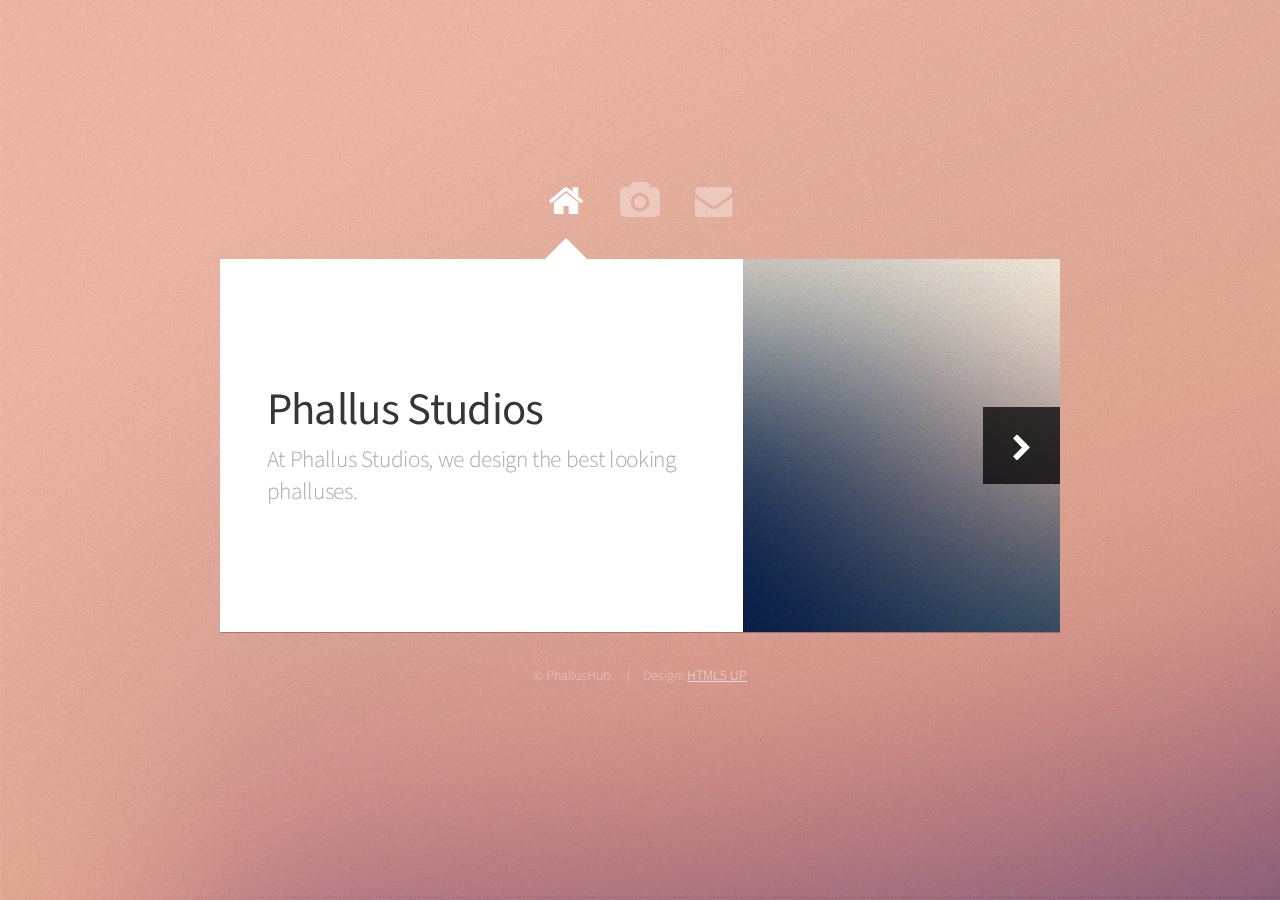
==== commit f84a8bd6: "Update index.html" ====
--- a/index.html
+++ b/index.html
@@ -1,7 +1,7 @@
 <!DOCTYPE HTML>
 <html>
 	<head>
-		<title>Artridge</title>
+		<title>PhallusHub</title>
 		<meta charset="utf-8" />
 		<meta name="viewport" content="width=device-width, initial-scale=1, user-scalable=no" />
 		<link rel="stylesheet" href="assets/css/main.css" />
@@ -33,7 +33,7 @@
 				<!-- Nav -->
 					<nav id="nav">
 						<a href="#" class="icon fa-home"><span>Home</span></a>
-						<a href="#phalluses" class="icon fa-gamepad"><span>Phalluses</span></a>
+						<a href="#phalluses" class="icon fa-camera"><span>Phalluses</span></a>
 						<a href="#contact" class="icon fa-envelope"><span>Contact</span></a>
 						<!--<a href="https://twitter.com/" class="icon fa-twitter"><span>Twitter</span></a>-->
 					</nav>
@@ -57,7 +57,7 @@
 						<!-- Work -->
 							<article id="phalluses" class="panel">
 								<header>
-									<h2>Games</h2>
+									<h2>Our phalluses</h2>
 								</header>
 								<p>
 									Our best phallus pictures are available here.
@@ -65,12 +65,12 @@
 								<section>
 									<div class="row">
 										<div class="col-4 col-6-medium col-12-small">
-											<a href="#" class="image fit"><img src="images/blockrush.jpeg" alt="">
+											<a href="#" class="image fit"><img src="images/pic02.jpg" alt=""></a>
 										</div>
 										<div class="col-4 col-6-medium col-12-small">
-											<a href="#" class="image fit"><img src="images/dodge.jpeg" alt=""></a>
+											<a href="#" class="image fit"><img src="images/pic02.jpg" alt=""></a>
 										</div>
-										<!--<div class="col-4 col-6-medium col-12-small">
+										<div class="col-4 col-6-medium col-12-small">
 											<a href="#" class="image fit"><img src="images/pic03.jpg" alt=""></a>
 										</div>
 										<div class="col-4 col-6-medium col-12-small">
@@ -99,7 +99,7 @@
 										</div>
 										<div class="col-4 col-6-medium col-12-small">
 											<a href="#" class="image fit"><img src="images/pic12.jpg" alt=""></a>
-										</div>-->
+										</div>
 									</div>
 								</section>
 							</article>
--- a/assets/css/main.css
+++ b/assets/css/main.css
@@ -1306,7 +1306,7 @@
 	}
 
 	body {
-		/*background-image: url("images/overlay.png"), url("images/bg.jpg");*/
+		background-image: url("images/overlay.png"), url("images/bg.jpg");
 		background-color: #222;
 		background-repeat: repeat, no-repeat;
 		background-size: auto, 100% 100%;
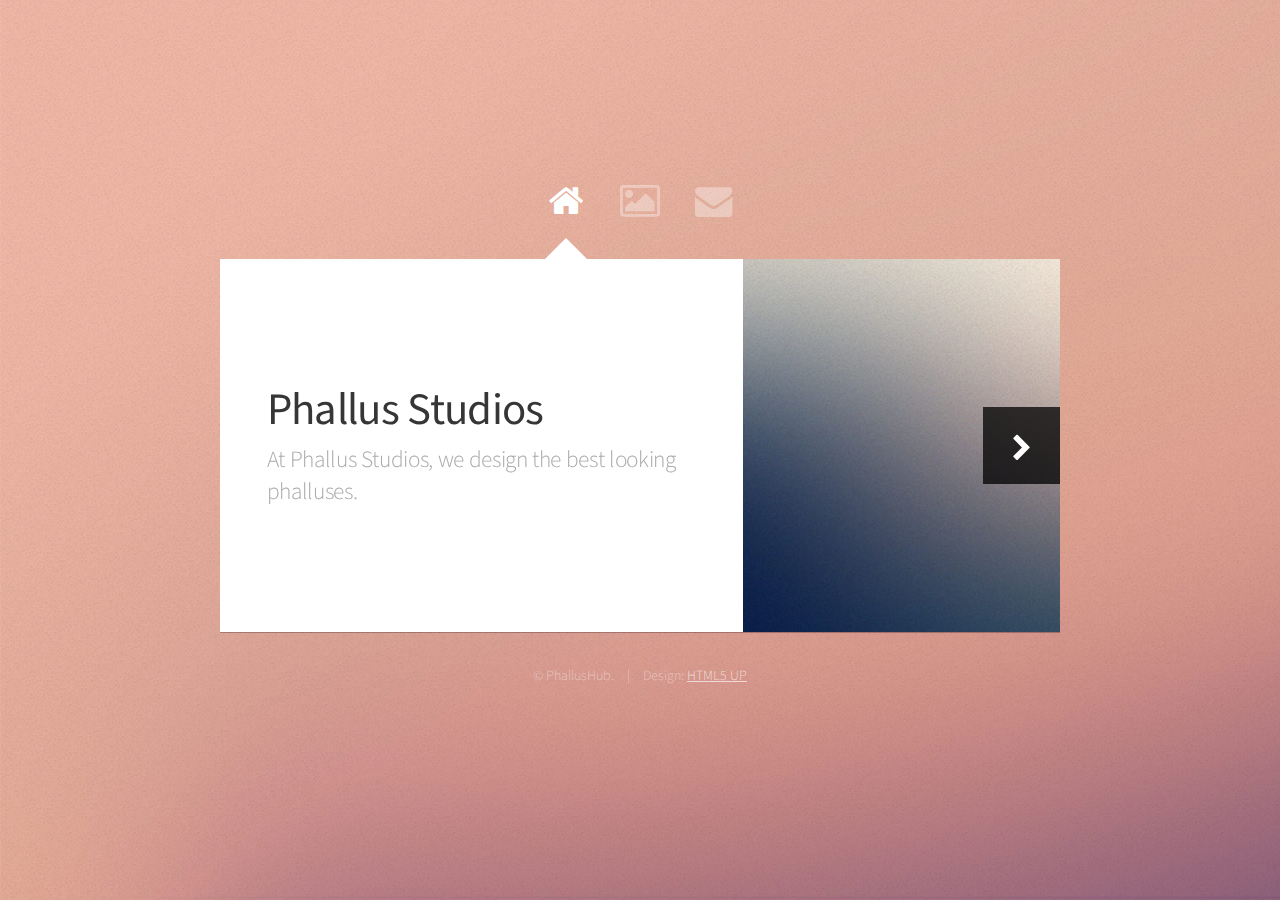
==== commit 29122538: "Update index.html" ====
--- a/index.html
+++ b/index.html
@@ -33,7 +33,7 @@
 				<!-- Nav -->
 					<nav id="nav">
 						<a href="#" class="icon fa-home"><span>Home</span></a>
-						<a href="#phalluses" class="icon fa-camera"><span>Phalluses</span></a>
+						<a href="#phalluses" class="icon fa-image"><span>Phalluses</span></a>
 						<a href="#contact" class="icon fa-envelope"><span>Contact</span></a>
 						<!--<a href="https://twitter.com/" class="icon fa-twitter"><span>Twitter</span></a>-->
 					</nav>
@@ -65,40 +65,37 @@
 								<section>
 									<div class="row">
 										<div class="col-4 col-6-medium col-12-small">
-											<a href="#" class="image fit"><img src="images/pic02.jpg" alt=""></a>
+											<a href="/imgaes/pic01.jpg" class="image fit"><img src="images/pic01.jpg" alt=""></a>
 										</div>
 										<div class="col-4 col-6-medium col-12-small">
-											<a href="#" class="image fit"><img src="images/pic02.jpg" alt=""></a>
+											<a href="/imgaes/pic02.jpg" class="image fit"><img src="images/pic02.jpg" alt=""></a>
 										</div>
 										<div class="col-4 col-6-medium col-12-small">
-											<a href="#" class="image fit"><img src="images/pic03.jpg" alt=""></a>
+											<a href="/imgaes/pic03.jpg" class="image fit"><img src="images/pic03.jpg" alt=""></a>
 										</div>
 										<div class="col-4 col-6-medium col-12-small">
-											<a href="#" class="image fit"><img src="images/pic04.jpg" alt=""></a>
+											<a href="/imgaes/pic04.jpg" class="image fit"><img src="images/pic04.jpg" alt=""></a>
 										</div>
 										<div class="col-4 col-6-medium col-12-small">
-											<a href="#" class="image fit"><img src="images/pic05.jpg" alt=""></a>
+											<a href="/imgaes/pic05.jpg" class="image fit"><img src="images/pic05.jpg" alt=""></a>
 										</div>
 										<div class="col-4 col-6-medium col-12-small">
-											<a href="#" class="image fit"><img src="images/pic06.jpg" alt=""></a>
+											<a href="/imgaes/pic06.jpg" class="image fit"><img src="images/pic06.jpg" alt=""></a>
 										</div>
 										<div class="col-4 col-6-medium col-12-small">
-											<a href="#" class="image fit"><img src="images/pic07.jpg" alt=""></a>
+											<a href="/imgaes/pic07.jpg" class="image fit"><img src="images/pic07.jpg" alt=""></a>
 										</div>
 										<div class="col-4 col-6-medium col-12-small">
-											<a href="#" class="image fit"><img src="images/pic08.jpg" alt=""></a>
+											<a href="/imgaes/pic08.jpg" class="image fit"><img src="images/pic08.jpg" alt=""></a>
 										</div>
 										<div class="col-4 col-6-medium col-12-small">
-											<a href="#" class="image fit"><img src="images/pic09.jpg" alt=""></a>
+											<a href="/imgaes/pic09.jpg" class="image fit"><img src="images/pic09.jpg" alt=""></a>
 										</div>
 										<div class="col-4 col-6-medium col-12-small">
-											<a href="#" class="image fit"><img src="images/pic10.jpg" alt=""></a>
+											<a href="/imgaes/pic10.jpg" class="image fit"><img src="images/pic10.jpg" alt=""></a>
 										</div>
 										<div class="col-4 col-6-medium col-12-small">
-											<a href="#" class="image fit"><img src="images/pic11.jpg" alt=""></a>
-										</div>
-										<div class="col-4 col-6-medium col-12-small">
-											<a href="#" class="image fit"><img src="images/pic12.jpg" alt=""></a>
+											<a href="/images/pic11.jpg" class="image fit"><img src="images/pic11.jpg" alt=""></a>
 										</div>
 									</div>
 								</section>
